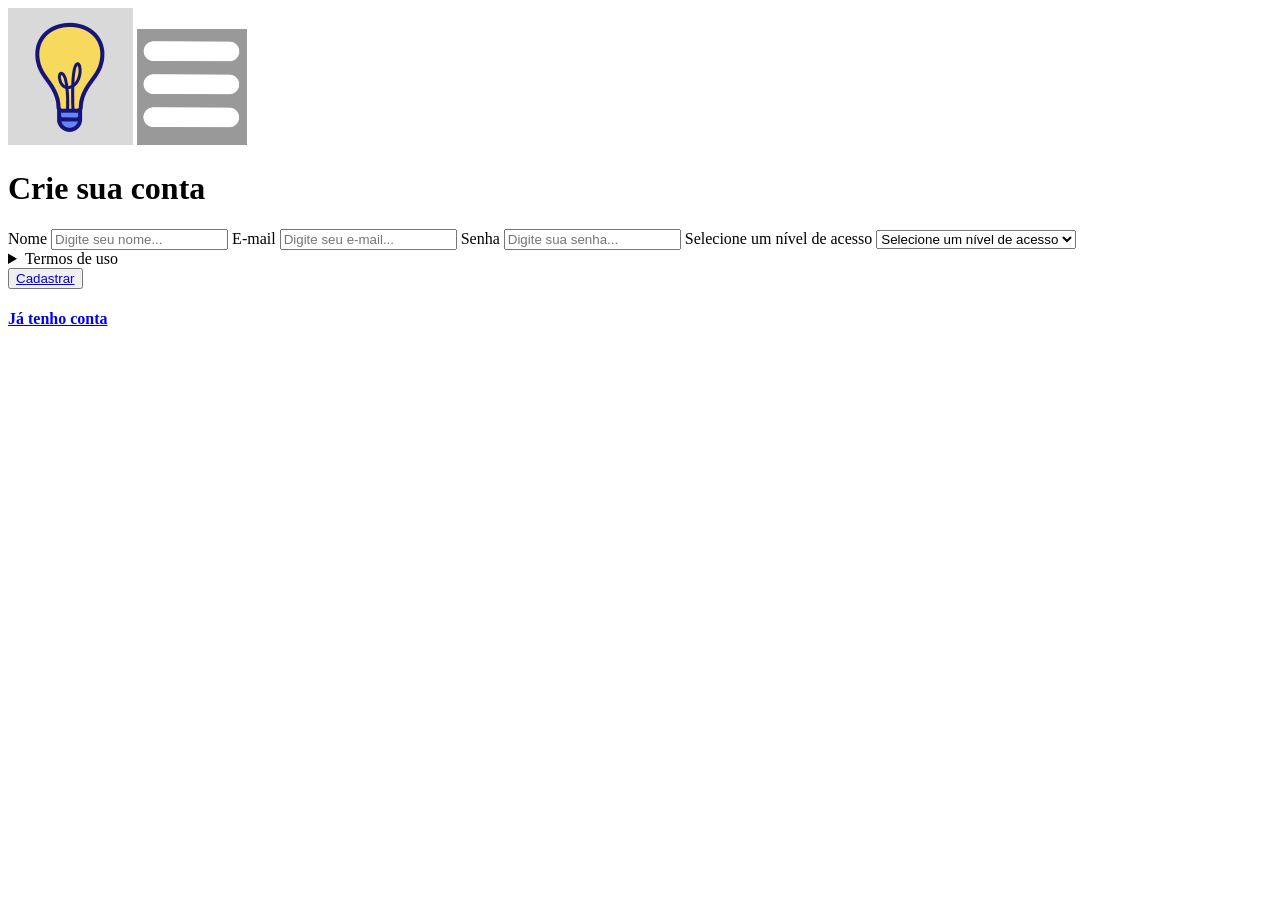
==== cadastro.html @ 7749d4b7 "Adicionei o cadastro e arrumei algumas coisas" ====
<!DOCTYPE html>
<html lang="pt-br">
<head>
    <meta charset="UTF-8">
    <meta http-equiv="X-UA-Compatible" content="IE=edge">
    <meta name="viewport" content="width=device-width, initial-scale=1.0">
    <title>Cadastro</title>
</head>
<body>
    <img src="assets/images/Capturar.PNG" alt="Logo da empresa">
    <img src="assets/images/Capturar_2.PNG" alt="Menu">
    <form method="post">
        <h1>Crie sua conta</h1>

        <label for="nome">Nome</label>
        <input type="text" id="nome" placeholder="Digite seu nome..." required>

        <label for="email">E-mail</label>
        <input type="email" id="email" placeholder="Digite seu e-mail..." required>

        <label for="senha">Senha</label>
        <input type="password" id="senha" placeholder="Digite sua senha..." required minlength="8">

        <label for="acesso">Selecione um nível de acesso</label>
        <select name="nivelAcesso" id="acesso" required>
            <option value="" selected hidden>Selecione um nível de acesso</option>
            <option value="admin">Administrador</option>
            <option value="moderador">Moderador</option>
            <option value="membro">Membro</option>
        </select>

        <details>
            <summary>Termos de uso</summary>
            <p>Eu autorizo</p>
            <label for="termos">Eu li tudo</label>
            <input type="checkbox" id="termos" required>
        </details>

        <button><a href="dashboard.html">Cadastrar</a></button>
        <a href="index.html"><h4>Já tenho conta</h4></a>
    </form>
</body>
</html>
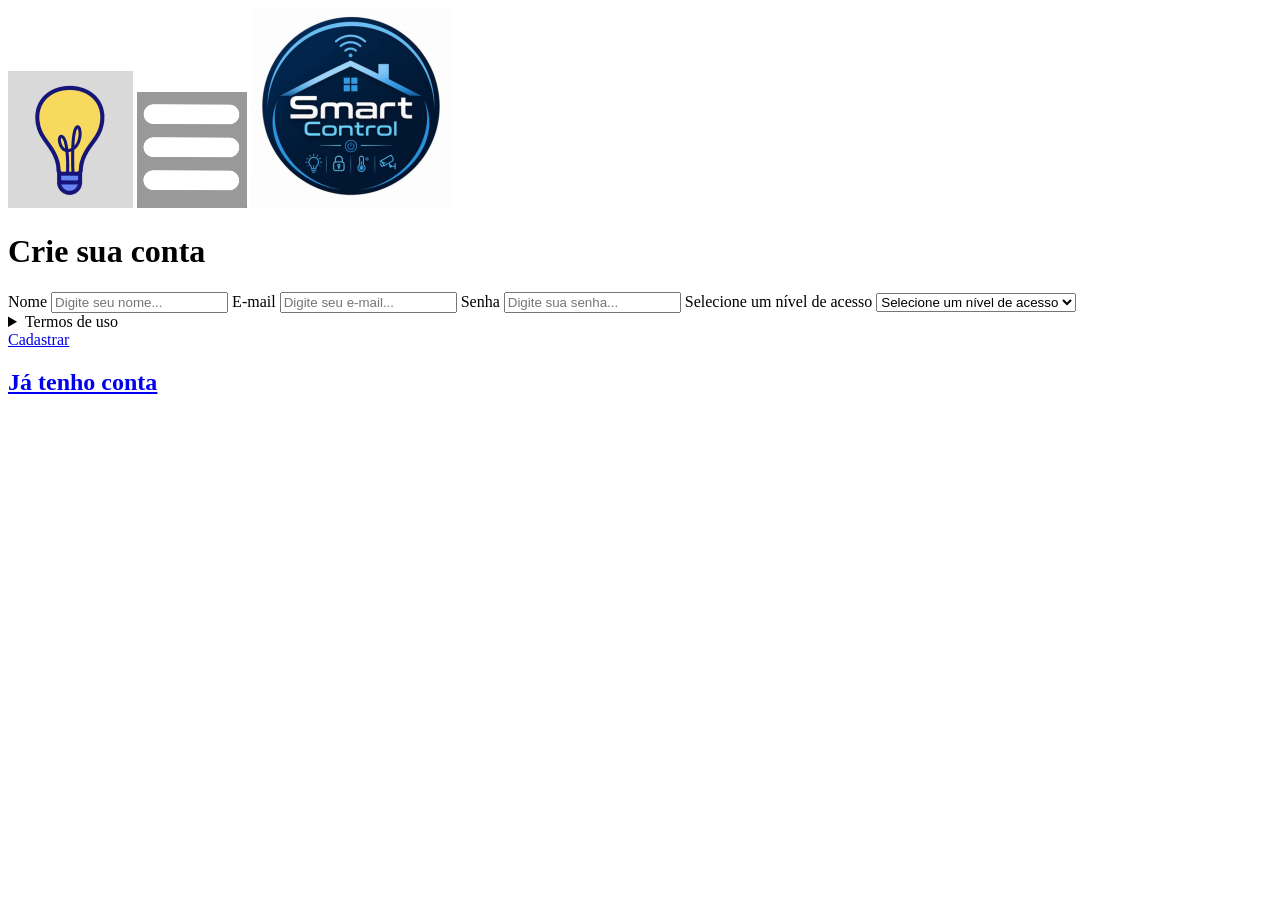
==== commit 64b58a35: "Finalizando projeto HTML" ====
--- a/cadastro.html
+++ b/cadastro.html
@@ -7,20 +7,17 @@
     <title>Cadastro</title>
 </head>
 <body>
-    <img src="assets/images/Capturar.PNG" alt="Logo da empresa">
+    <img src="assets/images/Capturar.PNG" alt="Imagem de uma lâmpada">
     <img src="assets/images/Capturar_2.PNG" alt="Menu">
+    <img src="assets/images/logo.png" alt="Logo da empresa">
+    <h1>Crie sua conta</h1>
     <form method="post">
-        <h1>Crie sua conta</h1>
-
         <label for="nome">Nome</label>
         <input type="text" id="nome" placeholder="Digite seu nome..." required>
-
         <label for="email">E-mail</label>
         <input type="email" id="email" placeholder="Digite seu e-mail..." required>
-
         <label for="senha">Senha</label>
         <input type="password" id="senha" placeholder="Digite sua senha..." required minlength="8">
-
         <label for="acesso">Selecione um nível de acesso</label>
         <select name="nivelAcesso" id="acesso" required>
             <option value="" selected hidden>Selecione um nível de acesso</option>
@@ -28,16 +25,24 @@
             <option value="moderador">Moderador</option>
             <option value="membro">Membro</option>
         </select>
-
         <details>
             <summary>Termos de uso</summary>
             <p>Eu autorizo</p>
-            <label for="termos">Eu li tudo</label>
+            <label for="termos">Eu aceito os termos de uso</label>
             <input type="checkbox" id="termos" required>
         </details>
-
-        <button><a href="dashboard.html">Cadastrar</a></button>
-        <a href="index.html"><h4>Já tenho conta</h4></a>
+        <a href="dashboard.html">Cadastrar</a>
+        <a href="index.html"><h2>Já tenho conta</h2></a>
     </form>
+    <footer>
+        <iframe src="https://www.google.com/maps/embed?pb=!1m18!1m12!1m3!1d1101.7157827136773!2d-43.35147827426762!3d-21.752556091090245!2m3!1f0!2f0!3f0!3m2!1i1024!2i768!4f13.1!3m3!1m2!1s0x989c976673a705%3A0xb0aa4dd64090a7f5!2sSENAI%20Juiz%20de%20Fora%20CFP%20Jos%C3%A9%20Fagundes%20Netto!5e0!3m2!1spt-BR!2sbr!4v1785949201675!5m2!1spt-BR!2sbr"
+        width="600"
+        height="450"
+        style="border:0;"
+        allowfullscreen=""
+        loading="lazy"
+        referrerpolicy="strict-origin-when-cross-origin">
+        </iframe>
+    </footer>
 </body>
 </html>
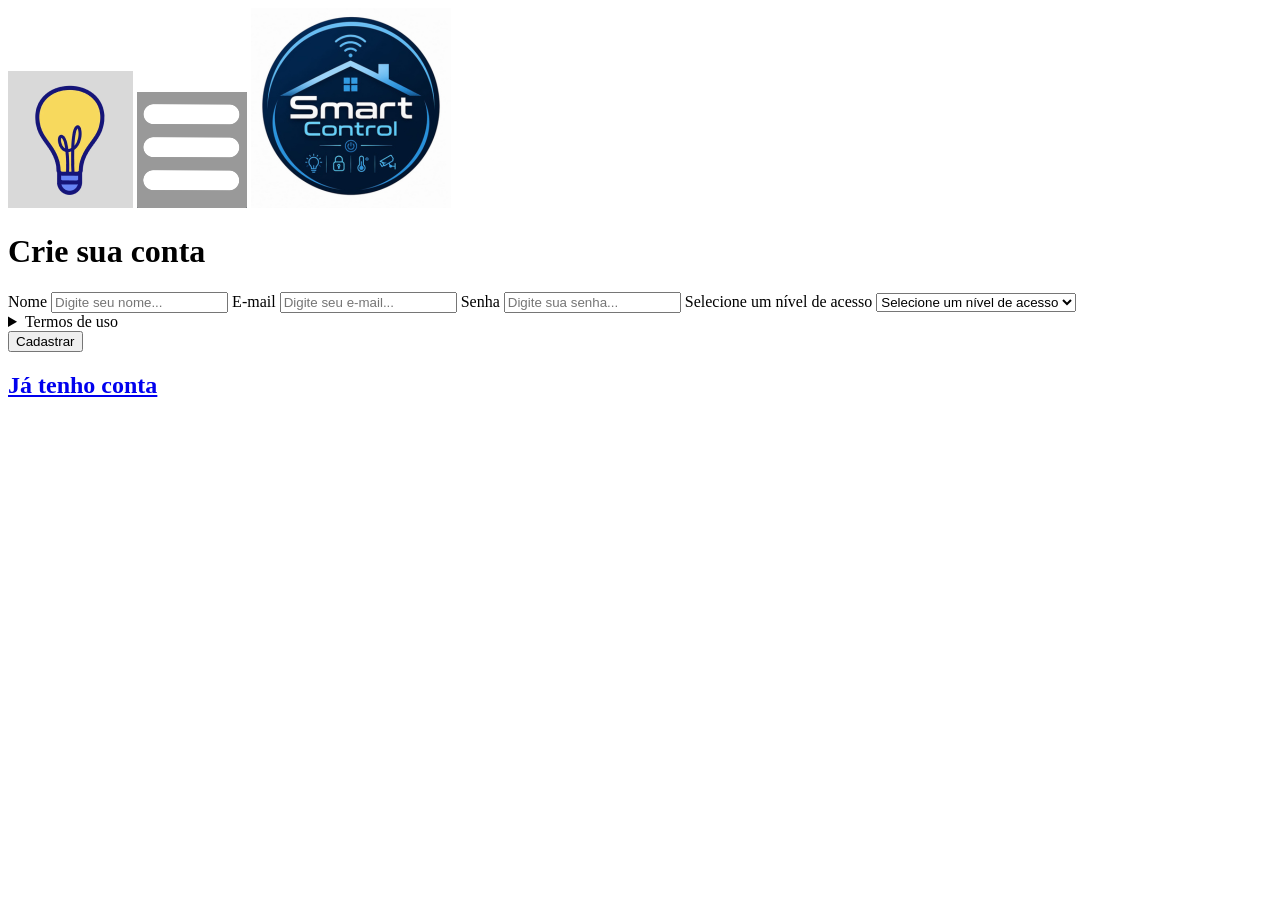
==== commit 6c151f60: "Adicionei a página de esqueci minha senha" ====
--- a/cadastro.html
+++ b/cadastro.html
@@ -11,7 +11,7 @@
     <img src="assets/images/Capturar_2.PNG" alt="Menu">
     <img src="assets/images/logo.png" alt="Logo da empresa">
     <h1>Crie sua conta</h1>
-    <form method="post">
+    <form method="post" action="dashboard.html">
         <label for="nome">Nome</label>
         <input type="text" id="nome" placeholder="Digite seu nome..." required>
         <label for="email">E-mail</label>
@@ -31,7 +31,7 @@
             <label for="termos">Eu aceito os termos de uso</label>
             <input type="checkbox" id="termos" required>
         </details>
-        <a href="dashboard.html">Cadastrar</a>
+        <button type="submit">Cadastrar</button>
         <a href="index.html"><h2>Já tenho conta</h2></a>
     </form>
     <footer>
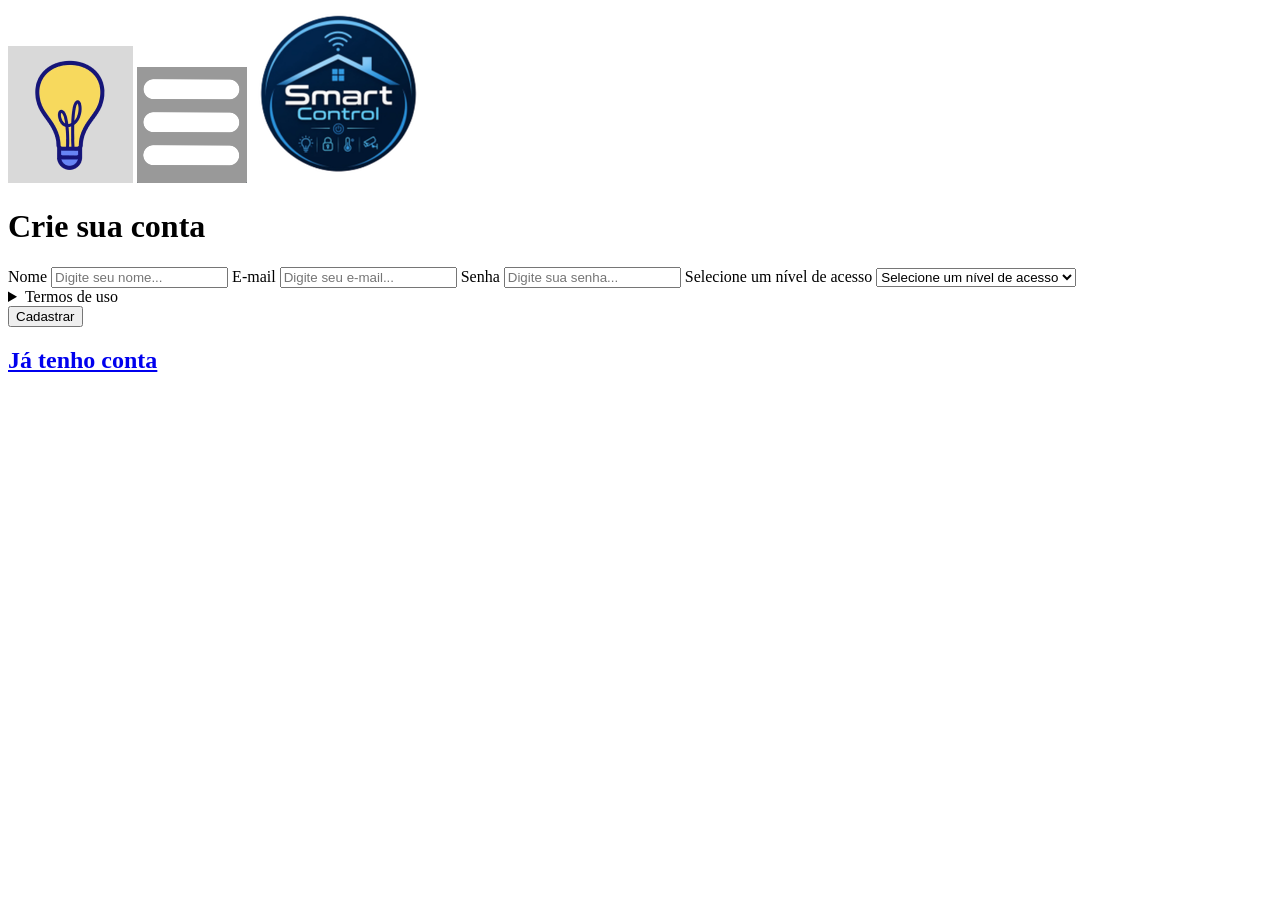
==== commit 211f0cf8: "Adicionei a mensagem de boas vindas" ====
--- a/cadastro.html
+++ b/cadastro.html
@@ -11,7 +11,7 @@
     <img src="assets/images/Capturar_2.PNG" alt="Menu">
     <img src="assets/images/logo.png" alt="Logo da empresa">
     <h1>Crie sua conta</h1>
-    <form method="post" action="dashboard.html">
+    <form method="get" action="dashboard.html">
         <label for="nome">Nome</label>
         <input type="text" id="nome" placeholder="Digite seu nome..." required>
         <label for="email">E-mail</label>
@@ -44,5 +44,6 @@
         referrerpolicy="strict-origin-when-cross-origin">
         </iframe>
     </footer>
+    <script src="assets/js/main.js"></script>
 </body>
 </html>
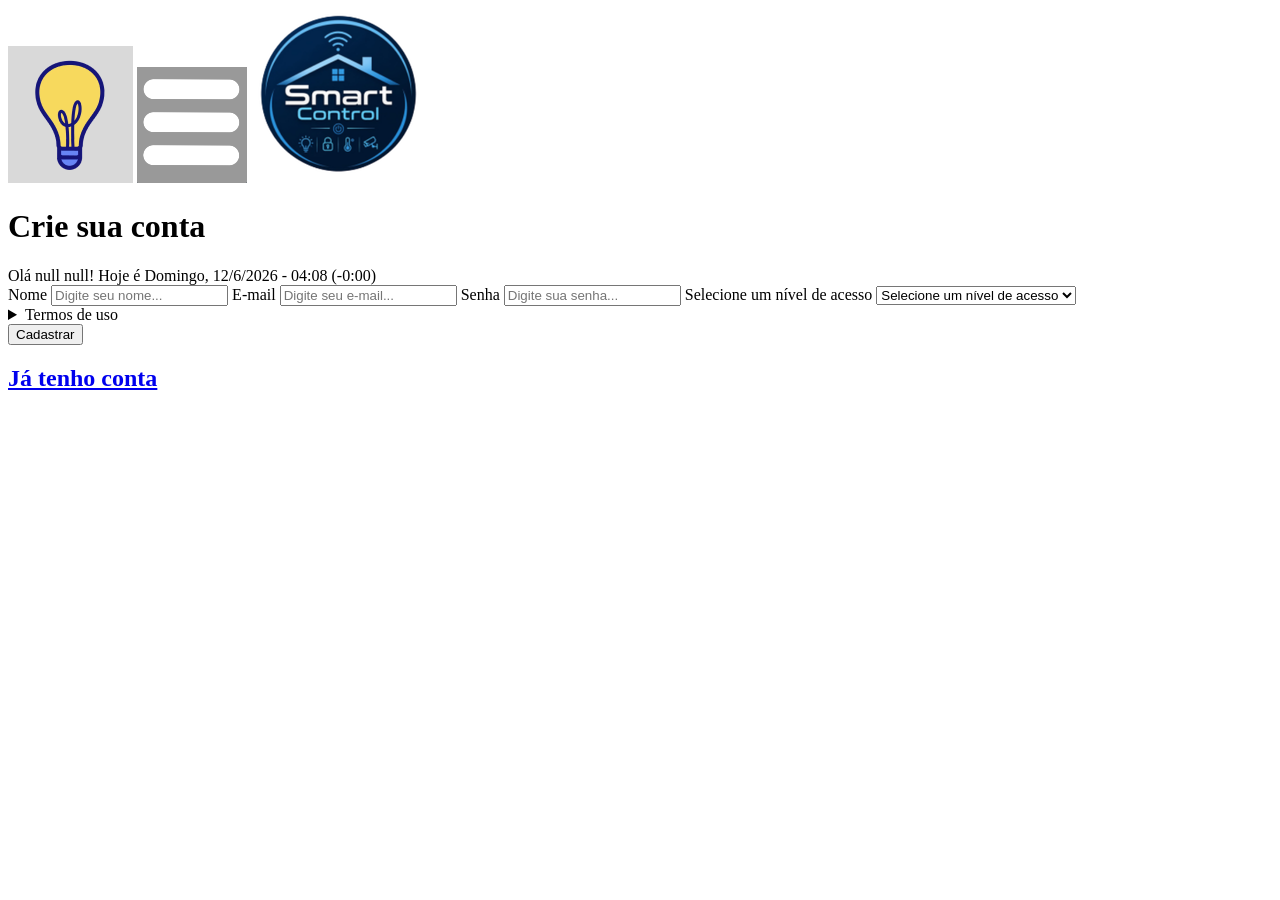
==== commit 039f744b: "Adicionei a mensagem de boas vindas" ====
--- a/cadastro.html
+++ b/cadastro.html
@@ -11,6 +11,7 @@
     <img src="assets/images/Capturar_2.PNG" alt="Menu">
     <img src="assets/images/logo.png" alt="Logo da empresa">
     <h1>Crie sua conta</h1>
+    <div id="boas-vindas" class="welcome"></div>
     <form method="get" action="dashboard.html">
         <label for="nome">Nome</label>
         <input type="text" id="nome" placeholder="Digite seu nome..." required>
@@ -44,6 +45,6 @@
         referrerpolicy="strict-origin-when-cross-origin">
         </iframe>
     </footer>
-    <script src="assets/js/main.js"></script>
+    <script src="assets/js/main.js" defer></script>
 </body>
 </html>
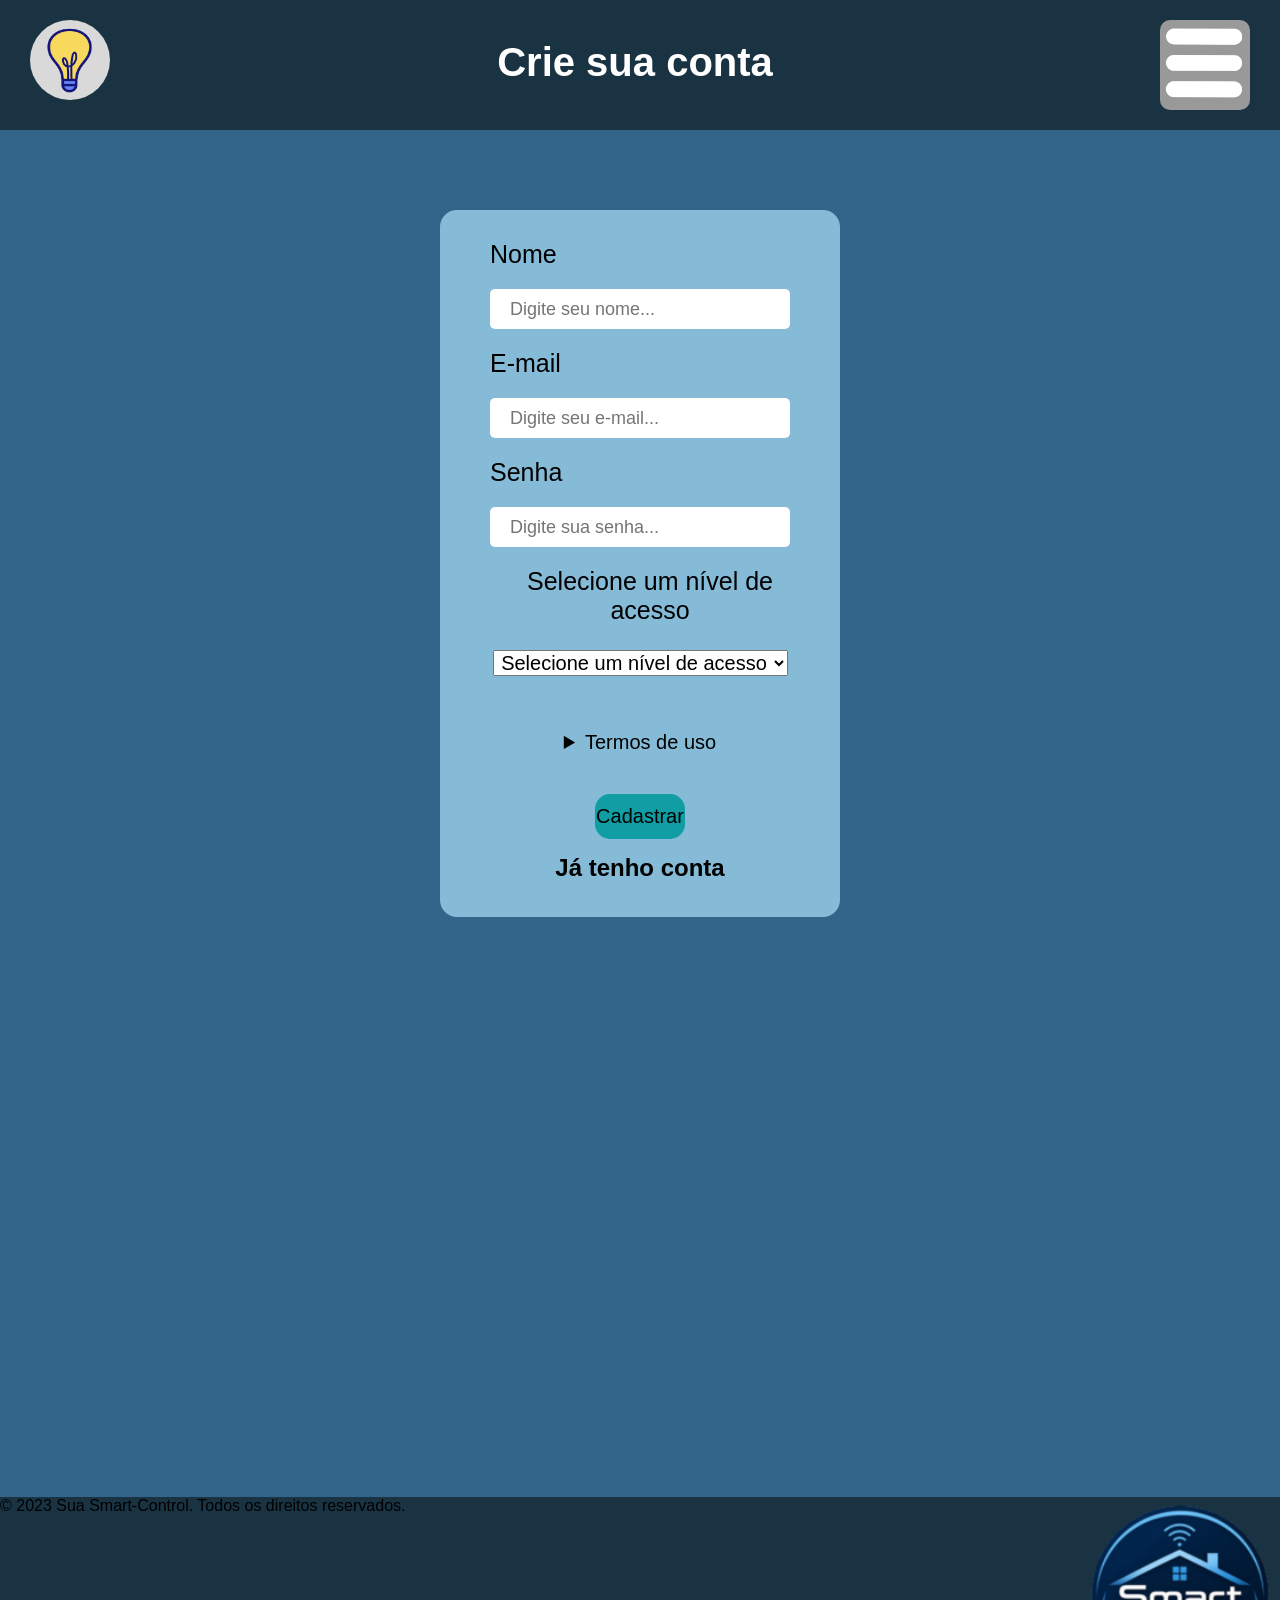
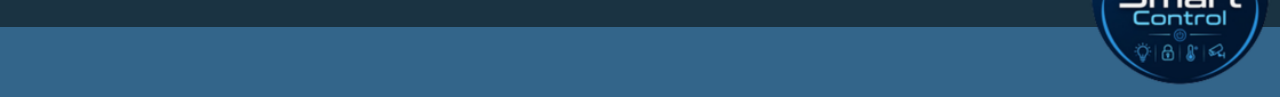
==== commit fa1993e8: "sei la" ====
--- a/cadastro.html
+++ b/cadastro.html
@@ -5,37 +5,41 @@
     <meta http-equiv="X-UA-Compatible" content="IE=edge">
     <meta name="viewport" content="width=device-width, initial-scale=1.0">
     <title>Cadastro</title>
+    <link rel="stylesheet" href="assets/css/cadastro.css">
 </head>
 <body>
-    <img src="assets/images/Capturar.PNG" alt="Imagem de uma lâmpada">
-    <img src="assets/images/Capturar_2.PNG" alt="Menu">
-    <img src="assets/images/logo.png" alt="Logo da empresa">
-    <h1>Crie sua conta</h1>
+    <header id="cabecalho">
+        <img id="lampada" src="assets/images/Capturar.PNG" alt="Imagem de uma lâmpada">
+        <h1>Crie sua conta</h1>
+        <img src="assets/images/menu.png" alt="Menu"id="menu">
+    </header>
     <div id="boas-vindas" class="welcome"></div>
-    <form method="get" action="dashboard.html">
-        <label for="nome">Nome</label>
-        <input type="text" id="nome" placeholder="Digite seu nome..." required>
-        <label for="email">E-mail</label>
-        <input type="email" id="email" placeholder="Digite seu e-mail..." required>
-        <label for="senha">Senha</label>
-        <input type="password" id="senha" placeholder="Digite sua senha..." required minlength="8">
-        <label for="acesso">Selecione um nível de acesso</label>
-        <select name="nivelAcesso" id="acesso" required>
-            <option value="" selected hidden>Selecione um nível de acesso</option>
-            <option value="admin">Administrador</option>
-            <option value="moderador">Moderador</option>
-            <option value="membro">Membro</option>
-        </select>
-        <details>
-            <summary>Termos de uso</summary>
-            <p>Eu autorizo</p>
-            <label for="termos">Eu aceito os termos de uso</label>
-            <input type="checkbox" id="termos" required>
-        </details>
-        <button type="submit">Cadastrar</button>
+    <div id="form">
+        <form method="get" action="dashboard.html" id="formulario">
+            <label class="label_form" for="nome">Nome</label>
+            <input type="text" id="nome" placeholder="Digite seu nome..." required>
+            <label class="label_form" for="email">E-mail</label>
+            <input type="email" id="email" placeholder="Digite seu e-mail..." required>
+            <label class="label_form" for="senha">Senha</label>
+            <input type="password" id="senha" placeholder="Digite sua senha..." required minlength="8">
+            <label class="label_form" for="acesso">Selecione um nível de acesso</label>
+            <select name="nivelAcesso" id="acesso" required>
+                <option value="" selected hidden>Selecione um nível de acesso</option>
+                <option value="admin">Administrador</option>
+                <option value="moderador">Moderador</option>
+                <option value="membro">Membro</option>
+            </select>
+            <details>
+                <summary>Termos de uso</summary>
+                <p>Todo seu dinheiro é nosso.</p>
+                <label for="termos">Eu autorizo.</label>
+                <input id="input_details" type="checkbox" id="termos" required>
+            </details>
+            <button type="submit">Cadastrar</button>
+        </form>
         <a href="index.html"><h2>Já tenho conta</h2></a>
-    </form>
-    <footer>
+    </div>
+    <div id="localizacao">
         <iframe src="https://www.google.com/maps/embed?pb=!1m18!1m12!1m3!1d1101.7157827136773!2d-43.35147827426762!3d-21.752556091090245!2m3!1f0!2f0!3f0!3m2!1i1024!2i768!4f13.1!3m3!1m2!1s0x989c976673a705%3A0xb0aa4dd64090a7f5!2sSENAI%20Juiz%20de%20Fora%20CFP%20Jos%C3%A9%20Fagundes%20Netto!5e0!3m2!1spt-BR!2sbr!4v1785949201675!5m2!1spt-BR!2sbr"
         width="600"
         height="450"
@@ -44,7 +48,11 @@
         loading="lazy"
         referrerpolicy="strict-origin-when-cross-origin">
         </iframe>
+    </div>
+    <footer>
+        <p>&copy; 2023 Sua Smart-Control. Todos os direitos reservados.</p>
+        <img src="assets/images/logo.png" alt="Logo da empresa" id="logo-footer">
     </footer>
-    <script src="assets/js/main.js" defer></script>
+    <!-- <script src="assets/js/main.js" defer></script> -->
 </body>
 </html>
--- a/assets/css/cadastro.css
+++ b/assets/css/cadastro.css
@@ -0,0 +1,208 @@
+* {
+    margin: 0;
+    padding: 0;
+    box-sizing: border-box;
+    font-family: Arial, Helvetica, sans-serif;
+    flex-wrap: wrap;
+}
+
+body {
+    background-color: #33658A;
+    user-select: none;
+}
+
+#cabecalho {
+    background-color: #1A3342;
+    min-height: 130px;
+    max-height: 130px;
+    display: flex;
+    justify-content: space-between;
+    padding: 10px 30px;
+    position: sticky;
+    width: 100%;
+    z-index: 1000;
+    align-content: space-around;
+}
+
+h1 {
+    display: flex;
+    color: white;
+    font-size: 40px;
+    position: relative;
+    top: 20px;
+}
+
+#lampada {
+    border-radius: 50%;
+    width: 80px;
+    height: 80px;
+    transition: transform 0.2s ease; 
+}
+
+#lampada:hover {
+    transform: scale(1.05);
+}
+
+#menu {
+    width: 90px;
+    height: 90px;
+    transition: transform 0.2s ease;
+    border-radius: 10px;
+}
+
+#menu:hover {
+    transform: scale(1.05);
+}
+
+#formulario {
+    display: flex;
+    justify-content: center;
+    flex-direction: column;
+    text-align: center;
+    align-items: flex-start;
+}
+
+#formulario #acesso {
+    display: flex;
+    font-size: 20px;
+    cursor: pointer;
+}
+
+
+iframe {
+    width: 500px;
+    height: 500px;
+    border: none;
+}
+
+#localizacao {
+    display: flex;
+    justify-content: center;
+    flex-direction: column;
+    text-align: center;
+    align-items: center;
+}
+
+#logo-footer {
+    width: 200px;
+    height: 200px;
+    border-radius: 50%;
+    transition: transform 0.2s ease; 
+}
+
+
+footer {
+    background-color: #1A3342;
+    min-height: 130px;
+    max-height: 130px;
+    display: flex;
+    justify-content: space-between;
+    width: 100%;
+    align-content: space-around;
+}
+
+
+select {
+    margin: 20px;
+}
+
+#form {
+    background-color: #86BBD8;
+    width: 400px;
+    min-height: 600px;
+    display: flex;
+    text-align: center;
+    align-items: center;
+    justify-content: center;
+    flex-direction: column;
+    border-radius: 17px;
+    margin: 80px auto;
+    padding: 30px;
+}
+
+details {
+    margin: 10px auto;
+    text-align: center;
+}
+ 
+
+
+
+summary {
+    font-size: 20px;
+    cursor: pointer;
+    margin: 20px;
+}
+
+
+#acesso {
+    margin: 25px auto;
+    display: flex;
+    text-align: center;
+    width: 295px;
+    justify-content: center;
+}
+
+
+input {
+    width: 300px;
+    height: 40px;
+    border-radius: 5px;
+    border: none;
+    margin: 20px;
+    user-select: text;
+    font-size: 18px;
+    text-align: left;
+    padding: 10px;
+    transition: transform 0.2s ease;
+}
+
+input:hover {
+    transform: scale(1.05);
+}
+
+#input_details {
+    width: 20px;
+    height: 20px;
+    margin: 10px auto;
+}
+
+
+::placeholder {
+    padding: 10px;
+}
+
+
+.label_form {
+    display: flex;
+    font-size: 25px;
+    cursor: pointer;
+    margin: 0px 0px 0px 20px;
+}
+
+button {
+    background-color: #119DA4;
+    width: 90px;
+    height: 45px;
+    border: none;
+    border-radius: 15px;
+    font-size: 20px;
+    margin: 10px auto;
+    cursor: pointer;
+    transition: transform 0.2s ease;
+}
+
+button:hover {
+    transform: scale(1.05);
+}
+
+a {
+    text-decoration: none;
+    color: black;
+    margin: 5px;
+    transition: transform 0.2s ease;
+}
+
+a:hover {
+    transform: scale(1.05);
+}
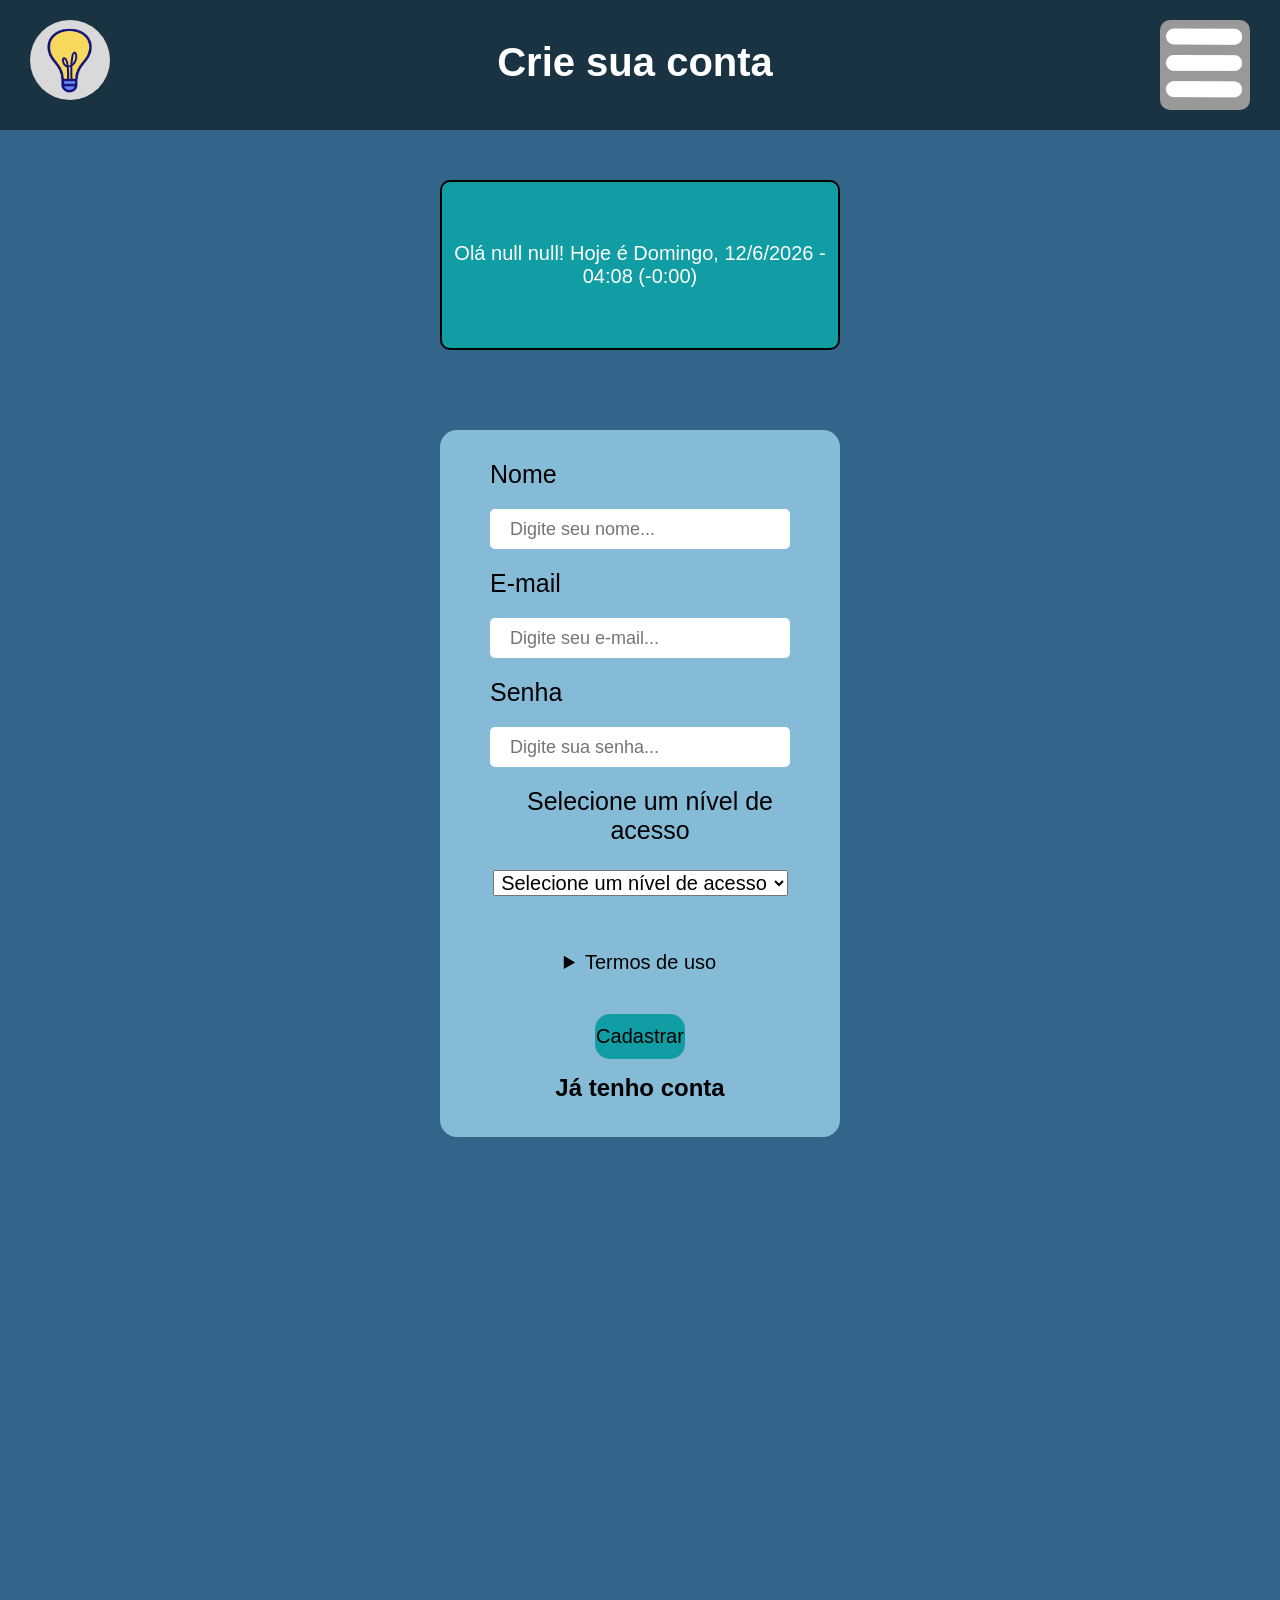
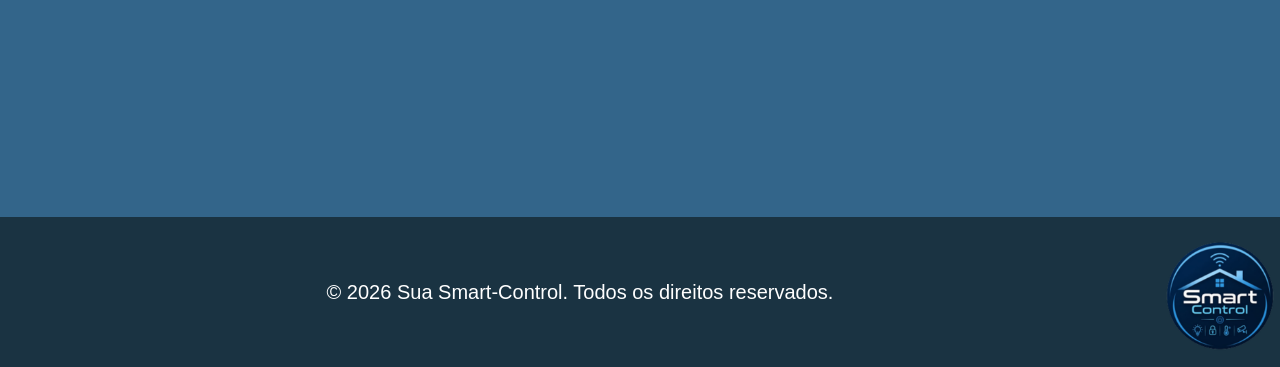
==== commit d3b01713: "Finalizado" ====
--- a/cadastro.html
+++ b/cadastro.html
@@ -50,9 +50,9 @@
         </iframe>
     </div>
     <footer>
-        <p>&copy; 2023 Sua Smart-Control. Todos os direitos reservados.</p>
+        <p>&copy; 2026 Sua Smart-Control. Todos os direitos reservados.</p>
         <img src="assets/images/logo.png" alt="Logo da empresa" id="logo-footer">
     </footer>
-    <!-- <script src="assets/js/main.js" defer></script> -->
+    <script src="assets/js/main.js" defer></script>
 </body>
 </html>
--- a/assets/css/cadastro.css
+++ b/assets/css/cadastro.css
@@ -73,6 +73,7 @@
     width: 500px;
     height: 500px;
     border: none;
+    border-radius: 30px;
 }
 
 #localizacao {
@@ -90,15 +91,31 @@
     transition: transform 0.2s ease; 
 }
 
+footer #logo-footer {
+    display: flex;
+    position: relative;
+    width: 120px;
+    height: 120px;
+    margin-top: 20px;
+    flex-direction: row-reverse;
+}
+
+footer p {
+    color: white;
+    font-size: 20px;
+    top: 20px;
+    margin: auto;
+}
+
+
 
 footer {
+    width: 100%;
+    height: 150px;
     background-color: #1A3342;
-    min-height: 130px;
-    max-height: 130px;
-    display: flex;
-    justify-content: space-between;
-    width: 100%;
-    align-content: space-around;
+    display: flex;
+    position: relative;
+    margin-top: 100px;
 }
 
 
@@ -205,4 +222,87 @@
 
 a:hover {
     transform: scale(1.05);
+}
+
+
+#boas-vindas {
+    width: 400px;
+    height: 170px;
+    background-color: #119DA4;
+    border-radius: 10px;
+    display: flex;
+    position: relative;
+    color: white;
+    font-size: 20px;
+    margin: 50px auto;
+    border: 2px black solid;
+    text-align: center;
+    align-items: center;
+    justify-content: center;
+    transition: transform 0.2s ease;
+}
+
+#boas-vindas:hover {
+    transform: scale(1.05);
+}
+
+@media (max-width: 600px) {
+    #form {
+        width: 90%;
+        min-height: 500px;
+        margin: 50px auto;
+        padding: 20px;
+    }
+
+    input {
+        width: 90%;
+        height: 35px;
+        font-size: 16px;
+    }
+
+    button {
+        width: 80px;
+        height: 40px;
+        font-size: 18px;
+    }
+
+    h1 {
+        font-size: 30px;
+    }
+
+    footer p {
+        font-size: 16px;
+    }
+
+    iframe {
+        width: 90%;
+        height: 300px;
+        border-radius: 30px;
+    }
+
+    footer #logo-footer {
+        width: 80px;
+        height: 80px;
+        margin: 10px auto;
+    }
+
+    #lampada {
+        width: 60px;
+        height: 60px;
+    }
+
+    header h1 {
+        font-size: 25px;
+    }
+
+    #menu {
+        width: 70px;
+        height: 70px;
+    }
+
+    #boas-vindas {
+        width: 350px;
+        font-size: 16px;
+        margin-bottom: 50px;
+    }
 }
